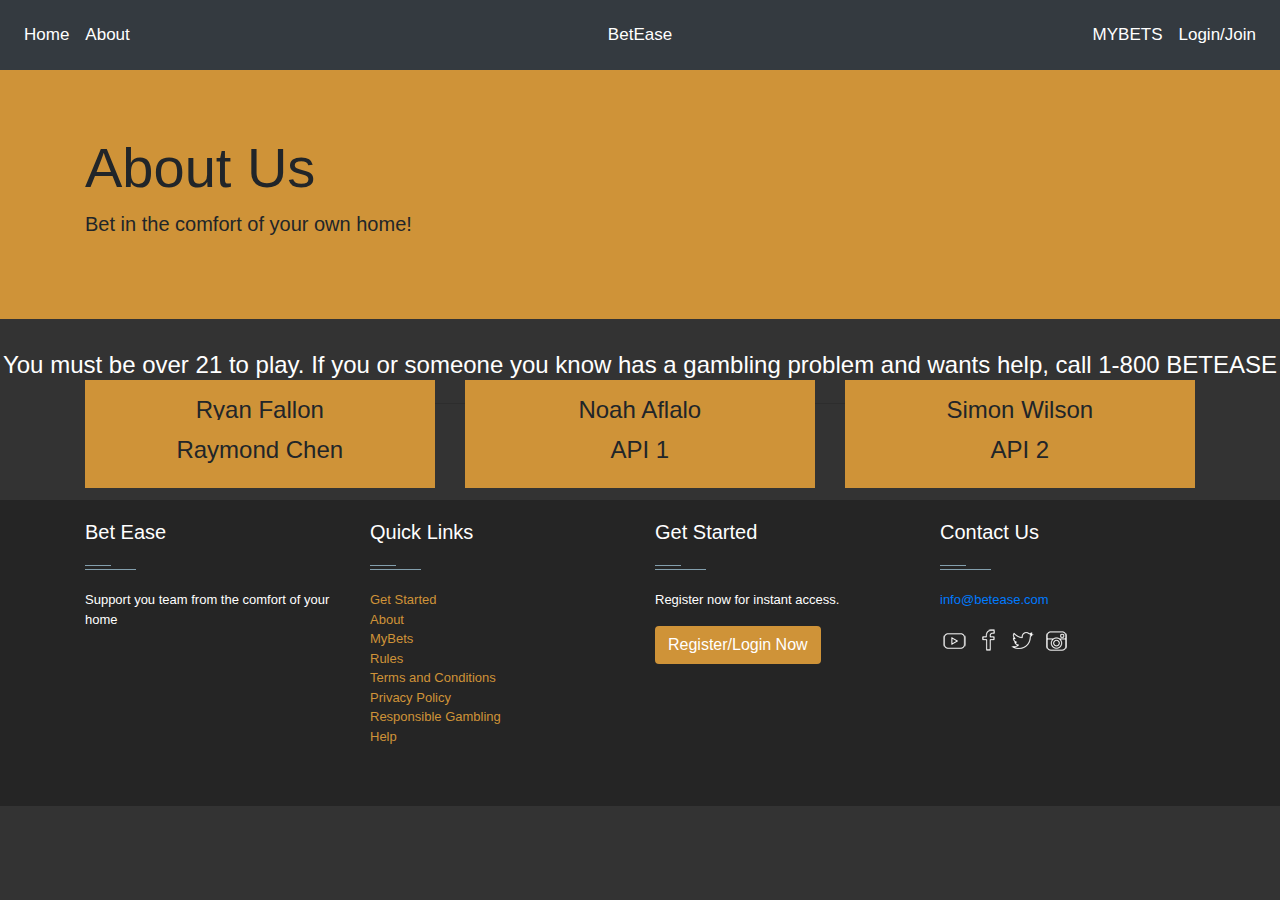
==== about.html @ 81e4be51 "Merge pull request #22 from rf-spuds/about" ====
<!DOCTYPE html>
<html lang="en">

<head>
  <meta charset="UTF-8">
  <meta name="viewport" content="width=device-width, initial-scale=1.0">
  <title>BetEase</title>
  <link rel="https://stackpath.bootstrapcdn.com/bootstrap/4.4.1/js/bootstrap.bundle.min.js">
  <link rel="https://stackpath.bootstrapcdn.com/bootstrap/4.4.1/css/bootstrap.min.css">
  <link rel="https://stackpath.bootstrapcdn.com/bootstrap/4.4.1/js/bootstrap.min.js">
  <link rel="stylesheet" href="https://maxcdn.bootstrapcdn.com/bootstrap/4.0.0/css/bootstrap.min.css"
    integrity="sha384-Gn5384xqQ1aoWXA+058RXPxPg6fy4IWvTNh0E263XmFcJlSAwiGgFAW/dAiS6JXm" crossorigin="anonymous">
  <link rel="stylesheet" href="about.css">

</head>

<body>
  <!--Navbar-->
  <nav class="navbar navbar-expand-lg navbar-dark bg-dark">
    <div class="collapse navbar-collapse" id="navbarSupportedContent">
      <ul class="navbar-nav md-auto">
        <li class="nav-item active 1">
          <a class="nav-link" href="#">Home <span class="sr-only">(current)</span></a>
        </li>
        <li class="nav-item active 1">
          <a class="nav-link" href="#">About</a>
        </li>

        <div>
          <a class="navbar-brand" href="index.html">BetEase</a>
          <button class="navbar-toggler" type="button" data-toggle="collapse" data-target="#navbarSupportedContent"
            aria-controls="navbarSupportedContent" aria-expanded="false" aria-label="Toggle navigation">
            <span class="navbar-toggler-icon"></span>
          </button>
        </div>
      </ul>
      <ul class="navbar-nav ml-md-auto">
        <li class="nav-item active 2">
          <a class="nav-link" href="#">MYBETS</a>
        </li>
        <li class="nav-item active 2">
          <a class="nav-link" href="#">Login/Join</a>
        </li>
      </ul>
    </div>
  </nav>


  <!--Jumbotron-->
  <div class="jumbotron jumbotron-fluid">
    <div class="container">
      <h1 class="display-4">About Us</h1>
      <p class="lead">Bet in the comfort of your own home!</p>
    </div>
  </div>

  <!-- written content -->
  <div class= "writtenContent">
  <h4>You must be over 21 to play. If you or someone you know has a gambling problem and wants help, call 1-800 BETEASE</h3>
</div>

  <!--Table Div-->
  <!-- Start of container -->
  <div class="container">
    <main class="row">
      <div class="col-md-12">
        <article class="block">
          <h1 class="block-header"></h1>
          <hr />
          <div class="row">
            <div class="col-sm-12 col-md-4 col-lg-4">
              <img class="img-fluid port-image" src="https://via.placeholder.com/350x350" alt="">
              <div class="our-name">
                <h4>Ryan Fallon</h4>
            </div>
            </div>
            <div class="col-sm-12 col-md-4 col-lg-4">
              <img class="img-fluid port-image" src="https://via.placeholder.com/350x350" alt="">
              <div class="our-name">
                <h4>Noah Aflalo</h4>
            </div>
            </div>
            <div class="col-sm-12 col-md-4 col-lg-4">
              <img class="img-fluid port-image" src="https://via.placeholder.com/350x350" alt="">
              <div class="our-name">
                <h4>Simon Wilson</h4>
            </div>
            </div>
          </div>
          <div class="row">
            <div class="col-sm-12 col-md-4 col-lg-4">
              <img class="img-fluid port-image" src="https://via.placeholder.com/350x350" alt="">
              <div class="our-name">
                <h4>Raymond Chen</h4>
            </div>
            </div>
            <div class="col-sm-12 col-md-4 col-lg-4">
              <img class="img-fluid port-image" src="https://via.placeholder.com/350x350" alt="">
              <div class="our-name">
                <h4>API 1</h4>
            </div>
            </div>
            <div class="col-sm-12 col-md-4 col-lg-4">
              <img class="img-fluid port-image" src="https://via.placeholder.com/350x350" alt="">
              <div class="our-name">
                <h4>API 2</h4>
            </div>
            </div>
          </div>
        </article>
      </div>
    </main>
  </div>

  <!-- Footer -->
  <footer id="footer" class="footer-1">
    <div class="main-footer widgets-dark typo-light">
      <div class="container">
        <div class="row">

          <div class="col-xs-12 col-sm-6 col-md-3">
            <div class="widget subscribe no-box">
              <h5 class="widget-title">Bet Ease<span></span></h5>
              <p>Support you team from the comfort of your home</p>
            </div>
          </div>

          <div class="col-xs-12 col-sm-6 col-md-3">
            <div class="widget no-box">
              <h5 class="widget-title">Quick Links<span></span></h5>
              <ul class="thumbnail-widget">
                <li>
                  <div class="thumb-content"><a href="#.">Get Started</a></div>
                </li>
                <li>
                  <div class="thumb-content"><a href="#.">About</a></div>
                </li>
                <li>
                  <div class="thumb-content"><a href="#.">MyBets</a></div>
                </li>
                <li>
                  <div class="thumb-content"><a href="#.">Rules</a></div>
                </li>
                <li>
                  <div class="thumb-content"><a href="#.">Terms and Conditions</a></div>
                </li>
                <li>
                  <div class="thumb-content"><a href="#.">Privacy Policy</a></div>
                </li>
                <li>
                  <div class="thumb-content"><a href="#.">Responsible Gambling</a></div>
                </li>
                <li>
                  <div class="thumb-content"><a href="#.">Help</a></div>
                </li>
              </ul>
            </div>
          </div>

          <div class="col-xs-12 col-sm-6 col-md-3">
            <div class="widget no-box">
              <h5 class="widget-title">Get Started<span></span></h5>
              <p>Register now for instant access.</p>
              <a class="btn" href="#." target="_blank">Register/Login Now</a>
            </div>
          </div>

          <div class="col-xs-12 col-sm-6 col-md-3">

            <div class="widget no-box">
              <h5 class="widget-title">Contact Us<span></span></h5>

              <p><a href="mailto:info@domain.com" title="glorythemes">info@betease.com</a></p>
              <ul class="social-footer2">
                <li class=""><a title="youtube" target="_blank" href="https://www.youtube.com/"><img alt="youtube"
                      width="30" height="30"
                      src="[data-uri]"></a>
                </li>
                <li class=""><a href="https://www.facebook.com/" target="_blank" title="Facebook"><img alt="Facebook"
                      width="30" height="30"
                      src="[data-uri]"></a>
                </li>
                <li class=""><a href="https://twitter.com" target="_blank" title="Twitter"><img alt="Twitter" width="30"
                      height="30"
                      src="[data-uri]"></a>
                </li>
                <li class=""><a title="instagram" target="_blank" href="https://www.instagram.com/"><img alt="instagram"
                      width="30" height="30"
                      src="[data-uri]"></a>
                </li>
              </ul>
            </div>
          </div>

        </div>
      </div>
    </div>
  </footer>
  <!-- Footer -->


</body>

</html>
---- about.css ----
body {
    background-color: #333;
}

.jumbotron {
  background-color: rgb(207, 147, 56);
}
.writtenContent {
  color: white;
  text-align: center;
}

/* Card seperation */
.port-image {
    margin: 20px auto;
  }

  /* Navbar */
.navbar {
    position: relative;
    overflow: hidden;
    background-color: #333;
  }
  
.navbar a {
    float: left;
    color: #f2f2f2;
    text-align: center;
    padding: 14px 16px;
    text-decoration: none;
    font-size: 17px;
  }
  
.navbar a:hover {
    background-color: rgb(207, 147, 56);
    color: black;
  }
  
/* Center logo */
.navbar-brand {
    float: none;
    position: absolute;
    top: 50%;
    left: 50%;
    transform: translate(-50%, -50%);
  }
.nav-link {
  float: right;
}

.our-name {
  text-align: center;
  background:  rgb(207, 147, 56);
  padding: 16px 1px;
  position: absolute;
  width: 92%;
  bottom: 12px;
}

.our-name h3{
margin-bottom: 0px;
color: #FFF;
font-family: "Times New Roman", Times, serif;
}




/* Footer  */

/* Main Footer */
footer .main-footer{	padding: 20px 0;	
  background: #252525;
  font-size: small;
}
footer ul{	padding-left: 0;	list-style: none;}

/* Footer Top */
.footer-top{	
  background: #252525;	
  padding-bottom: 30px;	
  margin-bottom: 30px;	
  border-bottom: 3px solid #222;
}

/* Footer transparent */
footer.transparent .footer-top, footer.transparent .main-footer{	
  background: transparent;
}
footer.transparent .footer-copyright{	
  background: none repeat scroll 0 0 rgba(0, 0, 0, 0.3);
}

/* Footer 4 */
.footer- .logo {   
   display: inline-block;
  }

/*==================== 
	Widgets 
====================== */
.widget{	
  padding: 20px;	
  margin-bottom: 40px;
}
.widget.widget-last{	
  margin-bottom: 0px;
}
.widget.no-box{	
  padding: 0;	
  background-color: transparent;	
  margin-bottom: 40px;
  box-shadow: none; 
  -webkit-box-shadow: none;
  -moz-box-shadow: none;
  -ms-box-shadow: none;
  -o-box-shadow: none;
}
.widget.subscribe p{	
  margin-bottom: 18px;
}
.widget li a{	
  color :rgb(207, 147, 56);
}
.widget li a:hover{	
  color: grey;
}
.widget-title {
  margin-bottom: 20px;
}
.widget-title span {
  background: #839FAD none repeat scroll 0 0;
  display: block; 
  height: 1px;
  margin-top: 25px;
  position: relative;
  width: 20%;
}
.widget-title span::after {
  background: inherit;
  content: "";
  height: inherit;    
  position: absolute;
  top: -4px;
  width: 50%;
}
.widget-title.text-center span,.widget-title.text-center span::after {
  margin-left: auto;
  margin-right:auto;
  left: 0;right: 0;
}
.widget .badge{	
  float: right;	
  background: #7f7f7f;
}

.typo-light h1, 
.typo-light h2, 
.typo-light h3, 
.typo-light h4, 
.typo-light h5, 
.typo-light h6,
.typo-light p,
.typo-light div,
.typo-light span,
.typo-light small{	
  color: #fff;
}

ul.social-footer2 {	
  margin: 0;
  padding: 0;	
  width: auto;
}
ul.social-footer2 li {
  display: inline-block;
  padding: 0;
}
ul.social-footer2 li a:hover {
  background-color:rgb(207, 147, 56);
}
ul.social-footer2 li a {
  display: block;	
  height:30px;
  width: 30px;
  text-align: center;
}
.btn{
  background-color: rgb(207, 147, 56); 
  color:#fff;
}
.btn:hover, .btn:focus, .btn.active {
  background: grey;
  color: #fff;
-webkit-box-shadow: 0 15px 30px rgba(0, 0, 0, 0.1);
-moz-box-shadow: 0 15px 30px rgba(0, 0, 0, 0.1);
-ms-box-shadow: 0 15px 30px rgba(0, 0, 0, 0.1);
-o-box-shadow: 0 15px 30px rgba(0, 0, 0, 0.1);
box-shadow: 0 15px 30px rgba(0, 0, 0, 0.1);
-webkit-transition: all 250ms ease-in-out 0s;
-moz-transition: all 250ms ease-in-out 0s;
-ms-transition: all 250ms ease-in-out 0s;
-o-transition: all 250ms ease-in-out 0s;
transition: all 250ms ease-in-out 0s;

}

@media only screen and (max-width: 575px) {
  .container {
      width: 100%;
      margin: 0;
  }
}
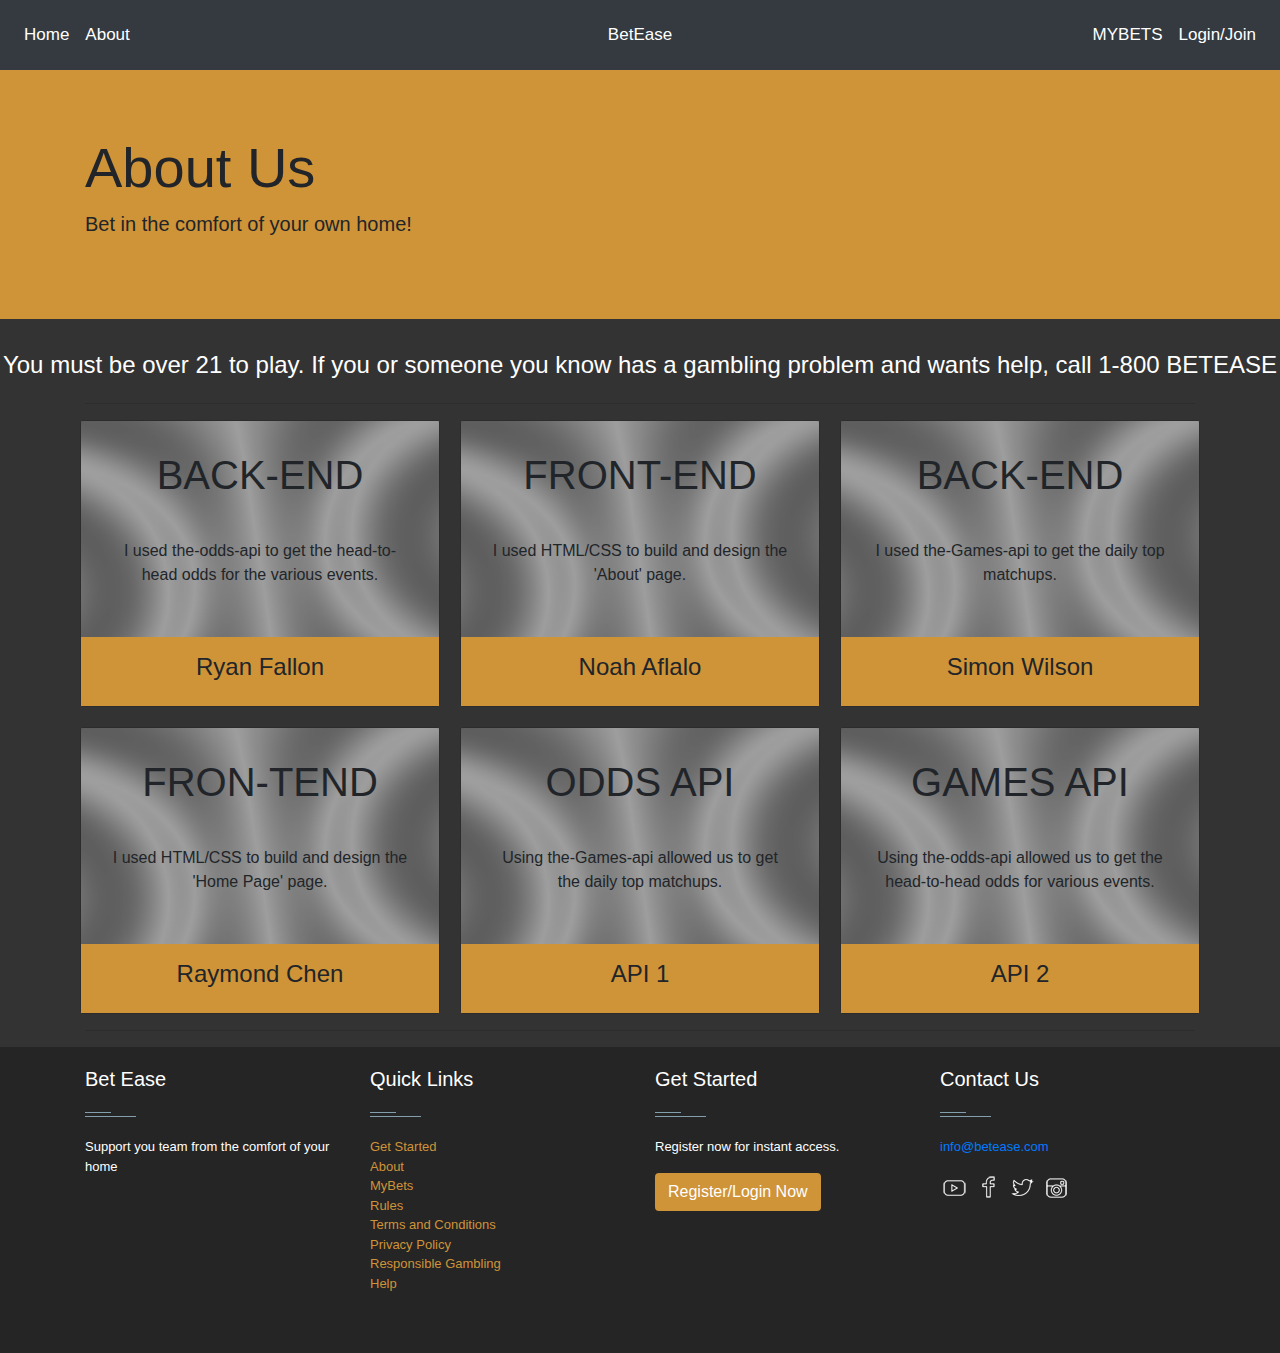
==== commit 8c8b144b: "Merge pull request #33 from rf-spuds/about-latest" ====
--- a/about.html
+++ b/about.html
@@ -5,6 +5,7 @@
   <meta charset="UTF-8">
   <meta name="viewport" content="width=device-width, initial-scale=1.0">
   <title>BetEase</title>
+  <link rel="shortcut icon" type="image/png" href = "favicon.png">
   <link rel="https://stackpath.bootstrapcdn.com/bootstrap/4.4.1/js/bootstrap.bundle.min.js">
   <link rel="https://stackpath.bootstrapcdn.com/bootstrap/4.4.1/css/bootstrap.min.css">
   <link rel="https://stackpath.bootstrapcdn.com/bootstrap/4.4.1/js/bootstrap.min.js">
@@ -20,7 +21,7 @@
     <div class="collapse navbar-collapse" id="navbarSupportedContent">
       <ul class="navbar-nav md-auto">
         <li class="nav-item active 1">
-          <a class="nav-link" href="#">Home <span class="sr-only">(current)</span></a>
+          <a class="nav-link" href="index.html">Home <span class="sr-only">(current)</span></a>
         </li>
         <li class="nav-item active 1">
           <a class="nav-link" href="#">About</a>
@@ -64,52 +65,81 @@
   <div class="container">
     <main class="row">
       <div class="col-md-12">
-        <article class="block">
-          <h1 class="block-header"></h1>
-          <hr />
+          <hr/>
           <div class="row">
-            <div class="col-sm-12 col-md-4 col-lg-4">
-              <img class="img-fluid port-image" src="https://via.placeholder.com/350x350" alt="">
+            <div class="col-sm-12 col-md-4 col-lg-4 position-relative p-0" style="padding: 0px 10px 0px 10px !important;" >
+              <div class="card teamBackground">
+              <h1 class="contentTop">BACK-END</h1>
+              <div class="card-body p-0">
+              <p class="content">I used the-odds-api to get the head-to-head odds for the various events.</pclass="content">
               <div class="our-name">
                 <h4>Ryan Fallon</h4>
-            </div>
-            </div>
-            <div class="col-sm-12 col-md-4 col-lg-4">
-              <img class="img-fluid port-image" src="https://via.placeholder.com/350x350" alt="">
+              </div>
+              </div>
+            </div>
+            </div>
+            <div class="col-sm-12 col-md-4 col-lg-4 position-relative p-0" style="padding: 0px 10px 0px 10px !important;">
+              <div class="card teamBackground">
+              <h1 class="contentTop">FRONT-END</h1>
+              <div class="card-body p-0">
+              <p class="content">I used HTML/CSS to build and design the 'About' page.</pclass="content">
               <div class="our-name">
                 <h4>Noah Aflalo</h4>
-            </div>
-            </div>
-            <div class="col-sm-12 col-md-4 col-lg-4">
-              <img class="img-fluid port-image" src="https://via.placeholder.com/350x350" alt="">
+              </div>
+            </div>
+          </div>
+          </div>
+          <div class="col-sm-12 col-md-4 col-lg-4 position-relative p-0" style="padding: 0px 10px 0px 10px !important;">
+            <div class="card teamBackground">
+            <h1 class="contentTop">BACK-END</h1>
+            <div class="card-body p-0">
+              <p class="content">I used the-Games-api to get the daily top matchups.</pclass="content">
               <div class="our-name">
                 <h4>Simon Wilson</h4>
-            </div>
-            </div>
-          </div>
-          <div class="row">
-            <div class="col-sm-12 col-md-4 col-lg-4">
-              <img class="img-fluid port-image" src="https://via.placeholder.com/350x350" alt="">
-              <div class="our-name">
-                <h4>Raymond Chen</h4>
-            </div>
-            </div>
-            <div class="col-sm-12 col-md-4 col-lg-4">
-              <img class="img-fluid port-image" src="https://via.placeholder.com/350x350" alt="">
-              <div class="our-name">
-                <h4>API 1</h4>
-            </div>
-            </div>
-            <div class="col-sm-12 col-md-4 col-lg-4">
-              <img class="img-fluid port-image" src="https://via.placeholder.com/350x350" alt="">
-              <div class="our-name">
-                <h4>API 2</h4>
-            </div>
-            </div>
-          </div>
-        </article>
-      </div>
+              </div>
+            </div>
+          </div>
+          </div>
+          </div>
+          <div class="row" style="padding-top: 20px;">
+            <div class="col-sm-12 col-md-4 col-lg-4 position-relative p-0" style="padding: 0px 10px 0px 10px !important;">
+              <div class="card teamBackground">
+              <h1 class="contentTop">FRON-TEND</h1>
+              <div class="card-body p-0">
+              <p class="content">I used HTML/CSS to build and design the 'Home Page' page.</pclass="content">
+                <div class="our-name">
+                  <h4>Raymond Chen</h4>
+                </div>
+              </div>
+            </div>
+            </div>
+            <div class="col-sm-12 col-md-4 col-lg-4 position-relative p-0" style="padding: 0px 10px 0px 10px !important;">
+              <div class="card teamBackground">
+              <h1 class="contentTop">ODDS API</h1>
+              <div class="card-body p-0">
+              <p class="content">Using the-Games-api allowed us to get the daily top matchups.</pclass="content">
+                <div class="our-name">
+                  <h4>API 1</h4>
+                </div>
+              </div>
+            </div>
+            </div>
+            <div class="col-sm-12 col-md-4 col-lg-4 position-relative p-0" style="padding: 0px 10px 0px 10px !important;">
+              <div class="card teamBackground">
+              <h1 class="contentTop">GAMES API</h1>
+              <div class="card-body p-0">
+              <p class="content">Using the-odds-api allowed us to get the head-to-head odds for various events.</pclass="content">
+                <div class="our-name">
+                  <h4>API 2</h4>
+                </div>
+              </div>
+            </div>
+            </div>
+            </div>
+          
+      <!-- </div> -->
     </main>
+    <hr/>
   </div>
 
   <!-- Footer -->
--- a/about.css
+++ b/about.css
@@ -9,10 +9,45 @@
   color: white;
   text-align: center;
 }
+.teamBackground {
+  background: url(img/card_background_p1.png) no-repeat;
+  background-size: 100% 100%;
+}
 
 /* Card seperation */
 .port-image {
     margin: 20px auto;
+  }
+  .cardBackground {
+    background-repeat: no-repeat;
+  }
+  .contentTop {
+    text-align: center;
+    margin: 30px 30px 30px 30px;
+  }
+  .content {
+    margin: 10px 30px 50px 30px;;
+    text-align: center;
+    font: medium
+  }
+  .our-name {
+    text-align: center;
+    background:  rgb(207, 147, 56);
+    padding: 16px 1px;
+    width: 100%;
+    bottom: 12px;
+    overflow: hidden;
+  }
+
+  .img {
+    max-width: 350px;
+    max-height: 350px;
+  }
+  
+  .our-name h3{
+  margin-bottom: 0px;
+  color: #FFF;
+  font-family: "Times New Roman", Times, serif;
   }
 
   /* Navbar */
@@ -46,21 +81,6 @@
   }
 .nav-link {
   float: right;
-}
-
-.our-name {
-  text-align: center;
-  background:  rgb(207, 147, 56);
-  padding: 16px 1px;
-  position: absolute;
-  width: 92%;
-  bottom: 12px;
-}
-
-.our-name h3{
-margin-bottom: 0px;
-color: #FFF;
-font-family: "Times New Roman", Times, serif;
 }
 
 
@@ -203,11 +223,4 @@
 -o-transition: all 250ms ease-in-out 0s;
 transition: all 250ms ease-in-out 0s;
 
-}
-
-@media only screen and (max-width: 575px) {
-  .container {
-      width: 100%;
-      margin: 0;
-  }
 }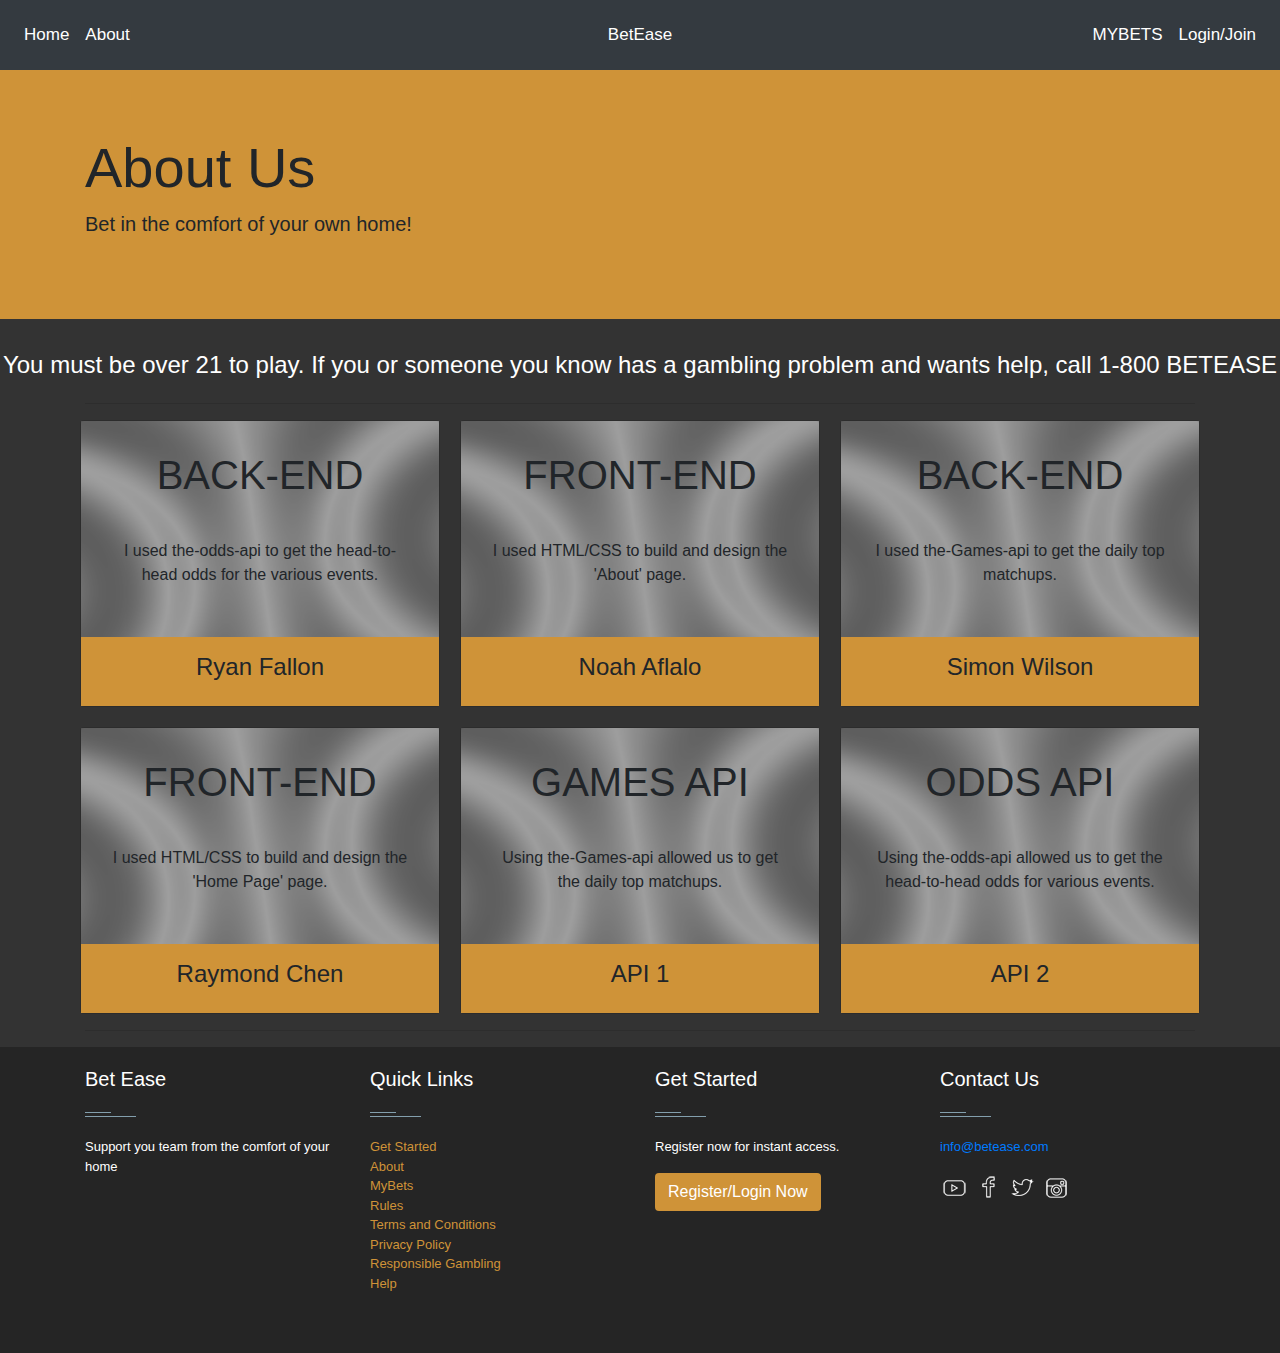
==== commit c3959dc2: "aboutLatest2" ====
--- a/about.html
+++ b/about.html
@@ -5,7 +5,7 @@
   <meta charset="UTF-8">
   <meta name="viewport" content="width=device-width, initial-scale=1.0">
   <title>BetEase</title>
-  <link rel="shortcut icon" type="image/png" href = "favicon.png">
+  <link rel="shortcut icon" type="image/png" href="favicon.png">
   <link rel="https://stackpath.bootstrapcdn.com/bootstrap/4.4.1/js/bootstrap.bundle.min.js">
   <link rel="https://stackpath.bootstrapcdn.com/bootstrap/4.4.1/css/bootstrap.min.css">
   <link rel="https://stackpath.bootstrapcdn.com/bootstrap/4.4.1/js/bootstrap.min.js">
@@ -18,6 +18,10 @@
 <body>
   <!--Navbar-->
   <nav class="navbar navbar-expand-lg navbar-dark bg-dark">
+    <button class="navbar-toggler" type="button" data-toggle="collapse" data-target="#navbarSupportedContent"
+      aria-controls="navbarSupportedContent" aria-expanded="false" aria-label="Toggle navigation">
+      <span class="navbar-toggler-icon"></span>
+    </button>
     <div class="collapse navbar-collapse" id="navbarSupportedContent">
       <ul class="navbar-nav md-auto">
         <li class="nav-item active 1">
@@ -29,10 +33,6 @@
 
         <div>
           <a class="navbar-brand" href="index.html">BetEase</a>
-          <button class="navbar-toggler" type="button" data-toggle="collapse" data-target="#navbarSupportedContent"
-            aria-controls="navbarSupportedContent" aria-expanded="false" aria-label="Toggle navigation">
-            <span class="navbar-toggler-icon"></span>
-          </button>
         </div>
       </ul>
       <ul class="navbar-nav ml-md-auto">
@@ -56,90 +56,93 @@
   </div>
 
   <!-- written content -->
-  <div class= "writtenContent">
-  <h4>You must be over 21 to play. If you or someone you know has a gambling problem and wants help, call 1-800 BETEASE</h3>
-</div>
+  <div class="writtenContent">
+    <h4>You must be over 21 to play. If you or someone you know has a gambling problem and wants help, call 1-800
+      BETEASE</h3>
+  </div>
 
   <!--Table Div-->
   <!-- Start of container -->
   <div class="container">
     <main class="row">
-      <div class="col-md-12">
-          <hr/>
-          <div class="row">
-            <div class="col-sm-12 col-md-4 col-lg-4 position-relative p-0" style="padding: 0px 10px 0px 10px !important;" >
-              <div class="card teamBackground">
+      <div class="col-md-12 col-sm-12 col-lg-12">
+        <hr />
+        <div class="row">
+          <div class="col-sm-12 col-md-4 col-lg-4 position-relative p-0" style="padding: 0px 10px 0px 10px !important;">
+            <div class="card teamBackground">
               <h1 class="contentTop">BACK-END</h1>
               <div class="card-body p-0">
-              <p class="content">I used the-odds-api to get the head-to-head odds for the various events.</pclass="content">
-              <div class="our-name">
-                <h4>Ryan Fallon</h4>
-              </div>
-              </div>
-            </div>
-            </div>
-            <div class="col-sm-12 col-md-4 col-lg-4 position-relative p-0" style="padding: 0px 10px 0px 10px !important;">
-              <div class="card teamBackground">
+                <p class="content">I used the-odds-api to get the head-to-head odds for the various events.
+                  </pclass="content">
+                  <div class="our-name">
+                    <h4>Ryan Fallon</h4>
+                  </div>
+              </div>
+            </div>
+          </div>
+          <div class="col-sm-12 col-md-4 col-lg-4 position-relative p-0" style="padding: 0px 10px 0px 10px !important;">
+            <div class="card teamBackground">
               <h1 class="contentTop">FRONT-END</h1>
               <div class="card-body p-0">
-              <p class="content">I used HTML/CSS to build and design the 'About' page.</pclass="content">
-              <div class="our-name">
-                <h4>Noah Aflalo</h4>
-              </div>
-            </div>
-          </div>
-          </div>
-          <div class="col-sm-12 col-md-4 col-lg-4 position-relative p-0" style="padding: 0px 10px 0px 10px !important;">
-            <div class="card teamBackground">
-            <h1 class="contentTop">BACK-END</h1>
-            <div class="card-body p-0">
-              <p class="content">I used the-Games-api to get the daily top matchups.</pclass="content">
-              <div class="our-name">
-                <h4>Simon Wilson</h4>
-              </div>
-            </div>
-          </div>
-          </div>
-          </div>
-          <div class="row" style="padding-top: 20px;">
-            <div class="col-sm-12 col-md-4 col-lg-4 position-relative p-0" style="padding: 0px 10px 0px 10px !important;">
-              <div class="card teamBackground">
-              <h1 class="contentTop">FRON-TEND</h1>
-              <div class="card-body p-0">
-              <p class="content">I used HTML/CSS to build and design the 'Home Page' page.</pclass="content">
-                <div class="our-name">
-                  <h4>Raymond Chen</h4>
-                </div>
-              </div>
-            </div>
-            </div>
-            <div class="col-sm-12 col-md-4 col-lg-4 position-relative p-0" style="padding: 0px 10px 0px 10px !important;">
-              <div class="card teamBackground">
+                <p class="content">I used HTML/CSS to build and design the 'About' page.</pclass="content">
+                  <div class="our-name">
+                    <h4>Noah Aflalo</h4>
+                  </div>
+              </div>
+            </div>
+          </div>
+          <div class="col-sm-12 col-md-4 col-lg-4 position-relative p-0" style="padding: 0px 10px 0px 10px !important;">
+            <div class="card teamBackground">
+              <h1 class="contentTop">BACK-END</h1>
+              <div class="card-body p-0">
+                <p class="content">I used the-Games-api to get the daily top matchups.</pclass="content">
+                  <div class="our-name">
+                    <h4>Simon Wilson</h4>
+                  </div>
+              </div>
+            </div>
+          </div>
+        </div>
+        <div class="row" style="padding-top: 20px;">
+          <div class="col-sm-12 col-md-4 col-lg-4 position-relative p-0" style="padding: 0px 10px 0px 10px !important;">
+            <div class="card teamBackground">
+              <h1 class="contentTop">FRONT-END</h1>
+              <div class="card-body p-0">
+                <p class="content">I used HTML/CSS to build and design the 'Home Page' page.</pclass="content">
+                  <div class="our-name">
+                    <h4>Raymond Chen</h4>
+                  </div>
+              </div>
+            </div>
+          </div>
+          <div class="col-sm-12 col-md-4 col-lg-4 position-relative p-0" style="padding: 0px 10px 0px 10px !important;">
+            <div class="card teamBackground">
+              <h1 class="contentTop">GAMES API</h1>
+              <div class="card-body p-0">
+                <p class="content">Using the-Games-api allowed us to get the daily top matchups.</pclass="content">
+                  <div class="our-name">
+                    <h4>API 1</h4>
+                  </div>
+              </div>
+            </div>
+          </div>
+          <div class="col-sm-12 col-md-4 col-lg-4 position-relative p-0" style="padding: 0px 10px 0px 10px !important;">
+            <div class="card teamBackground">
               <h1 class="contentTop">ODDS API</h1>
               <div class="card-body p-0">
-              <p class="content">Using the-Games-api allowed us to get the daily top matchups.</pclass="content">
-                <div class="our-name">
-                  <h4>API 1</h4>
-                </div>
-              </div>
-            </div>
-            </div>
-            <div class="col-sm-12 col-md-4 col-lg-4 position-relative p-0" style="padding: 0px 10px 0px 10px !important;">
-              <div class="card teamBackground">
-              <h1 class="contentTop">GAMES API</h1>
-              <div class="card-body p-0">
-              <p class="content">Using the-odds-api allowed us to get the head-to-head odds for various events.</pclass="content">
-                <div class="our-name">
-                  <h4>API 2</h4>
-                </div>
-              </div>
-            </div>
-            </div>
-            </div>
-          
-      <!-- </div> -->
+                <p class="content">Using the-odds-api allowed us to get the head-to-head odds for various events.
+                  </pclass="content">
+                  <div class="our-name">
+                    <h4>API 2</h4>
+                  </div>
+              </div>
+            </div>
+          </div>
+        </div>
+
+        <!-- </div> -->
     </main>
-    <hr/>
+    <hr />
   </div>
 
   <!-- Footer -->
@@ -226,8 +229,11 @@
       </div>
     </div>
   </footer>
-  <!-- Footer -->
-
+  <!-- END Footer -->
+
+
+  <script src="https://cdnjs.cloudflare.com/ajax/libs/popper.js/1.14.7/umd/popper.min.js" integrity="sha384-UO2eT0CpHqdSJQ6hJty5KVphtPhzWj9WO1clHTMGa3JDZwrnQq4sF86dIHNDz0W1" crossorigin="anonymous"></script>
+  <script src="https://stackpath.bootstrapcdn.com/bootstrap/4.3.1/js/bootstrap.min.js" integrity="sha384-JjSmVgyd0p3pXB1rRibZUAYoIIy6OrQ6VrjIEaFf/nJGzIxFDsf4x0xIM+B07jRM" crossorigin="anonymous"></script>
 
 </body>
 
--- a/about.css
+++ b/about.css
@@ -23,13 +23,13 @@
   }
   .contentTop {
     text-align: center;
-    margin: 30px 30px 30px 30px;
+    margin: 30px 30px 30px 30px
   }
   .content {
     margin: 10px 30px 50px 30px;;
     text-align: center;
-    font: medium
-  }
+    position: sticky;
+      }
   .our-name {
     text-align: center;
     background:  rgb(207, 147, 56);
@@ -37,11 +37,6 @@
     width: 100%;
     bottom: 12px;
     overflow: hidden;
-  }
-
-  .img {
-    max-width: 350px;
-    max-height: 350px;
   }
   
   .our-name h3{
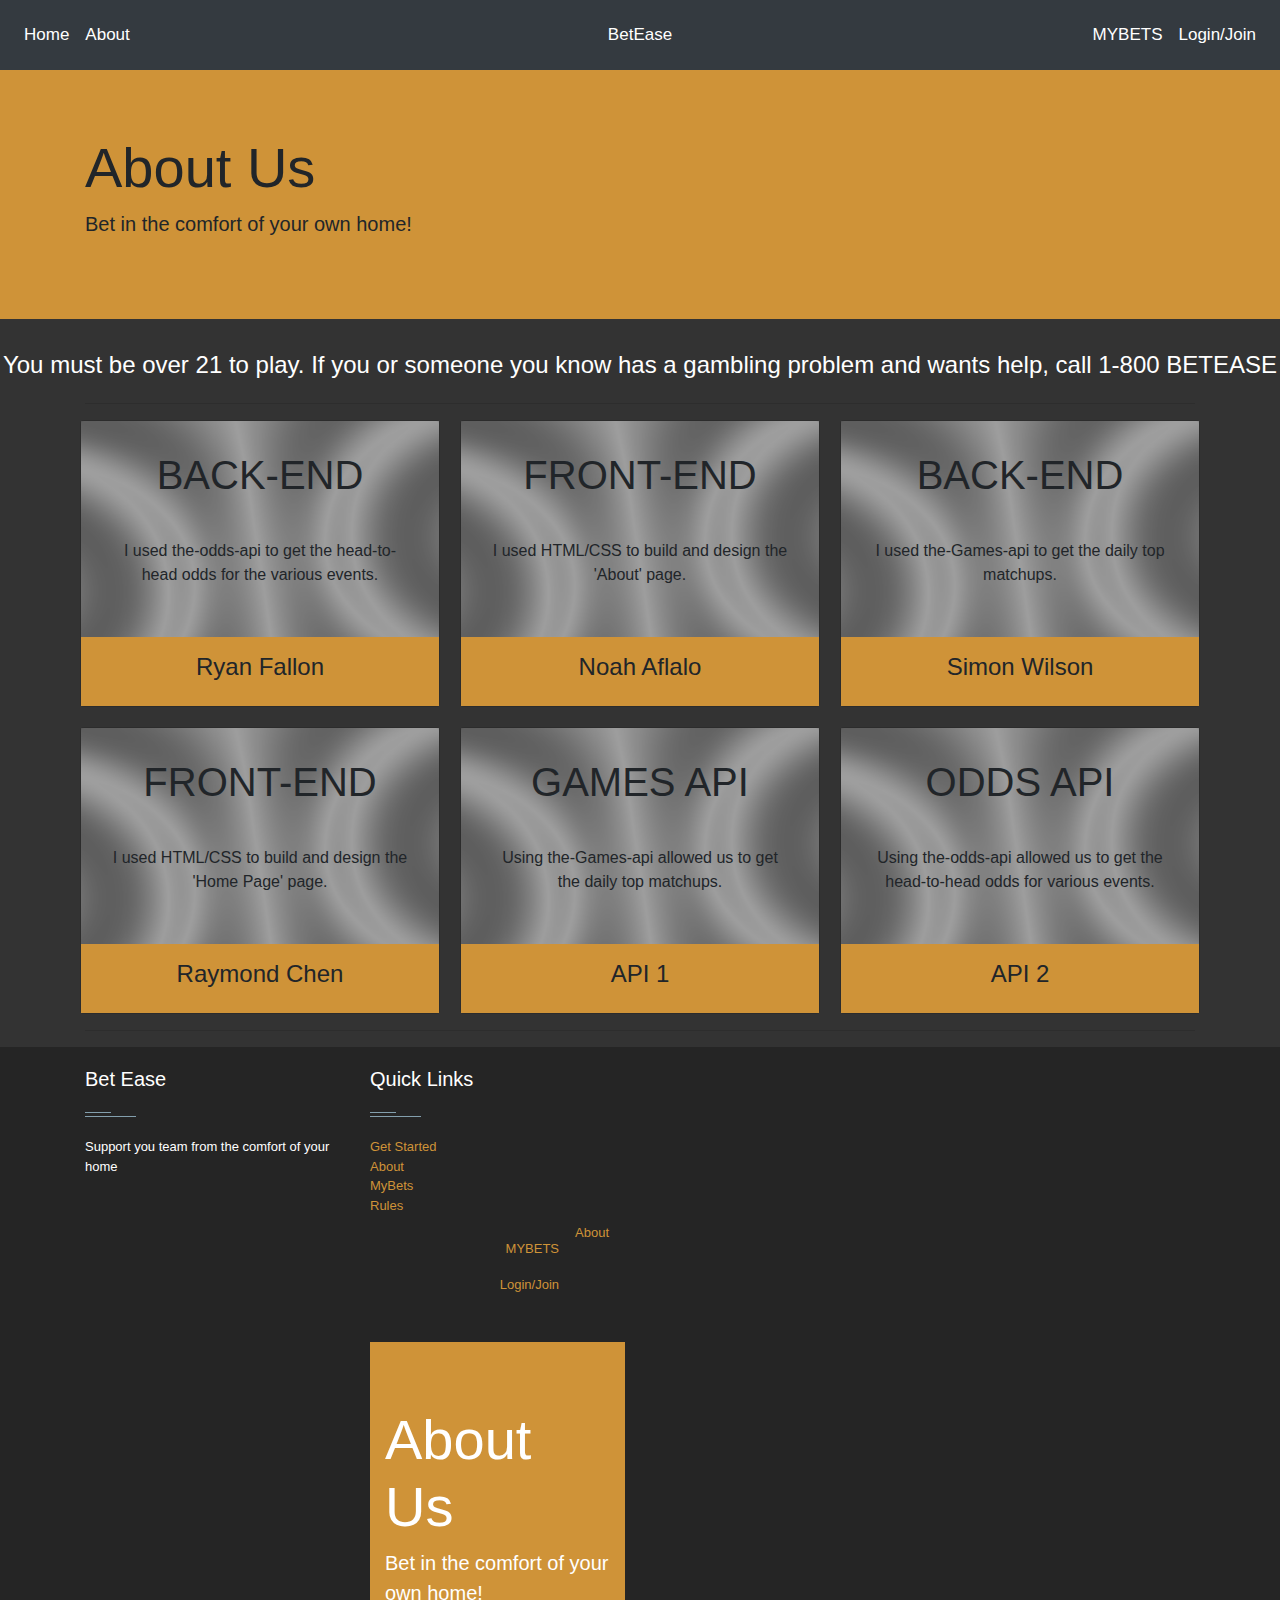
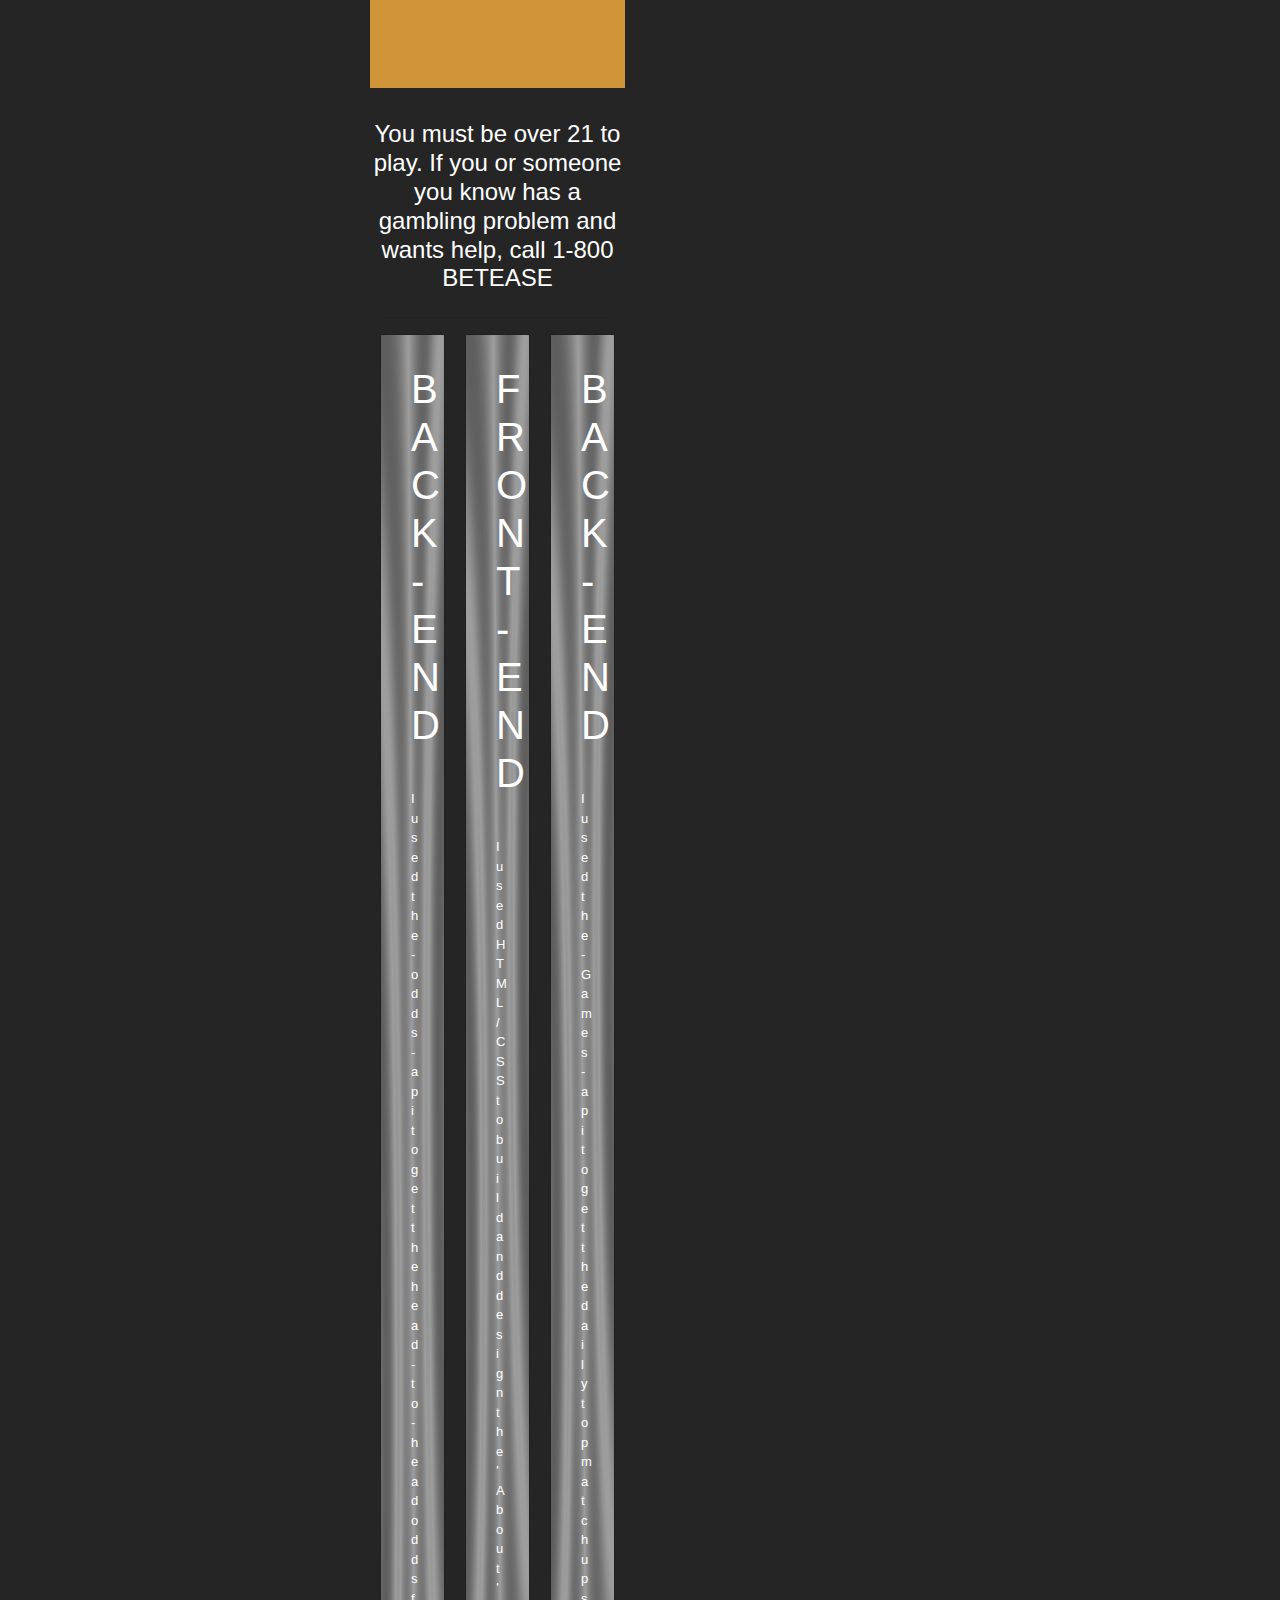
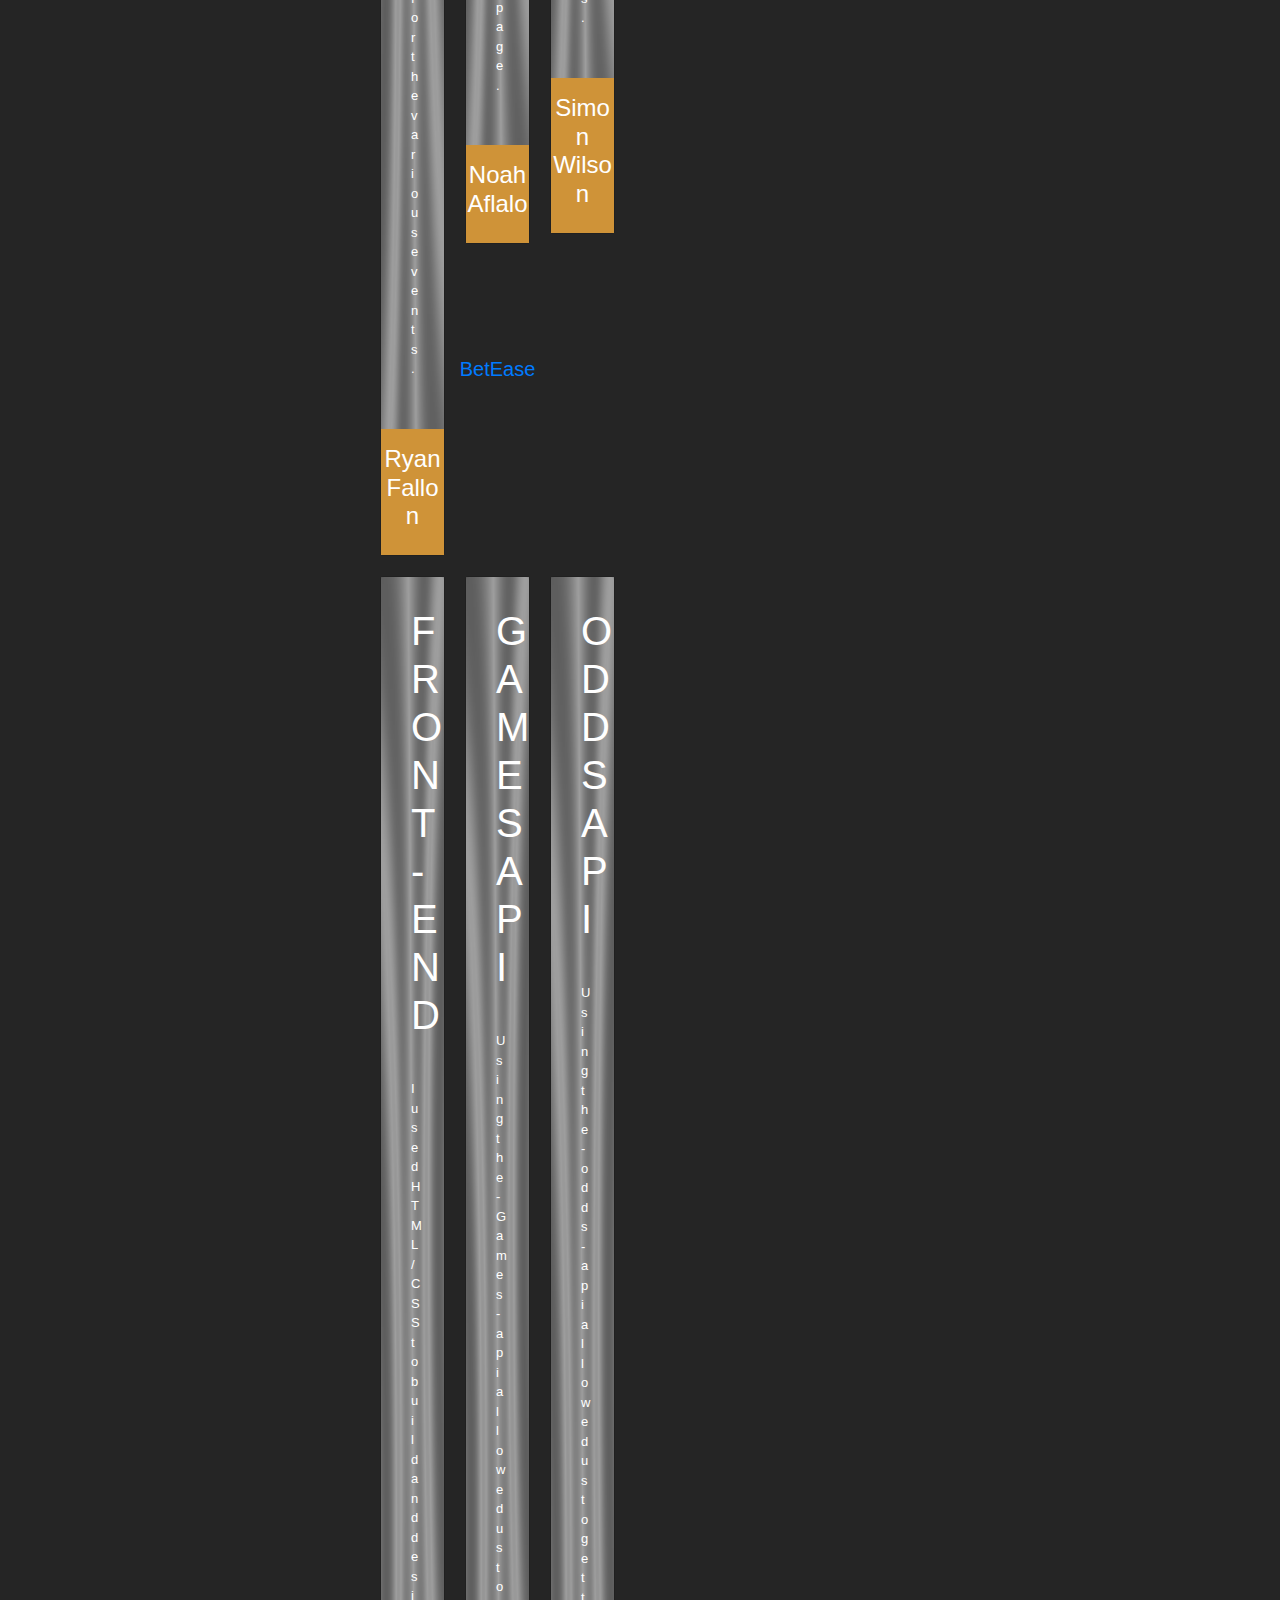
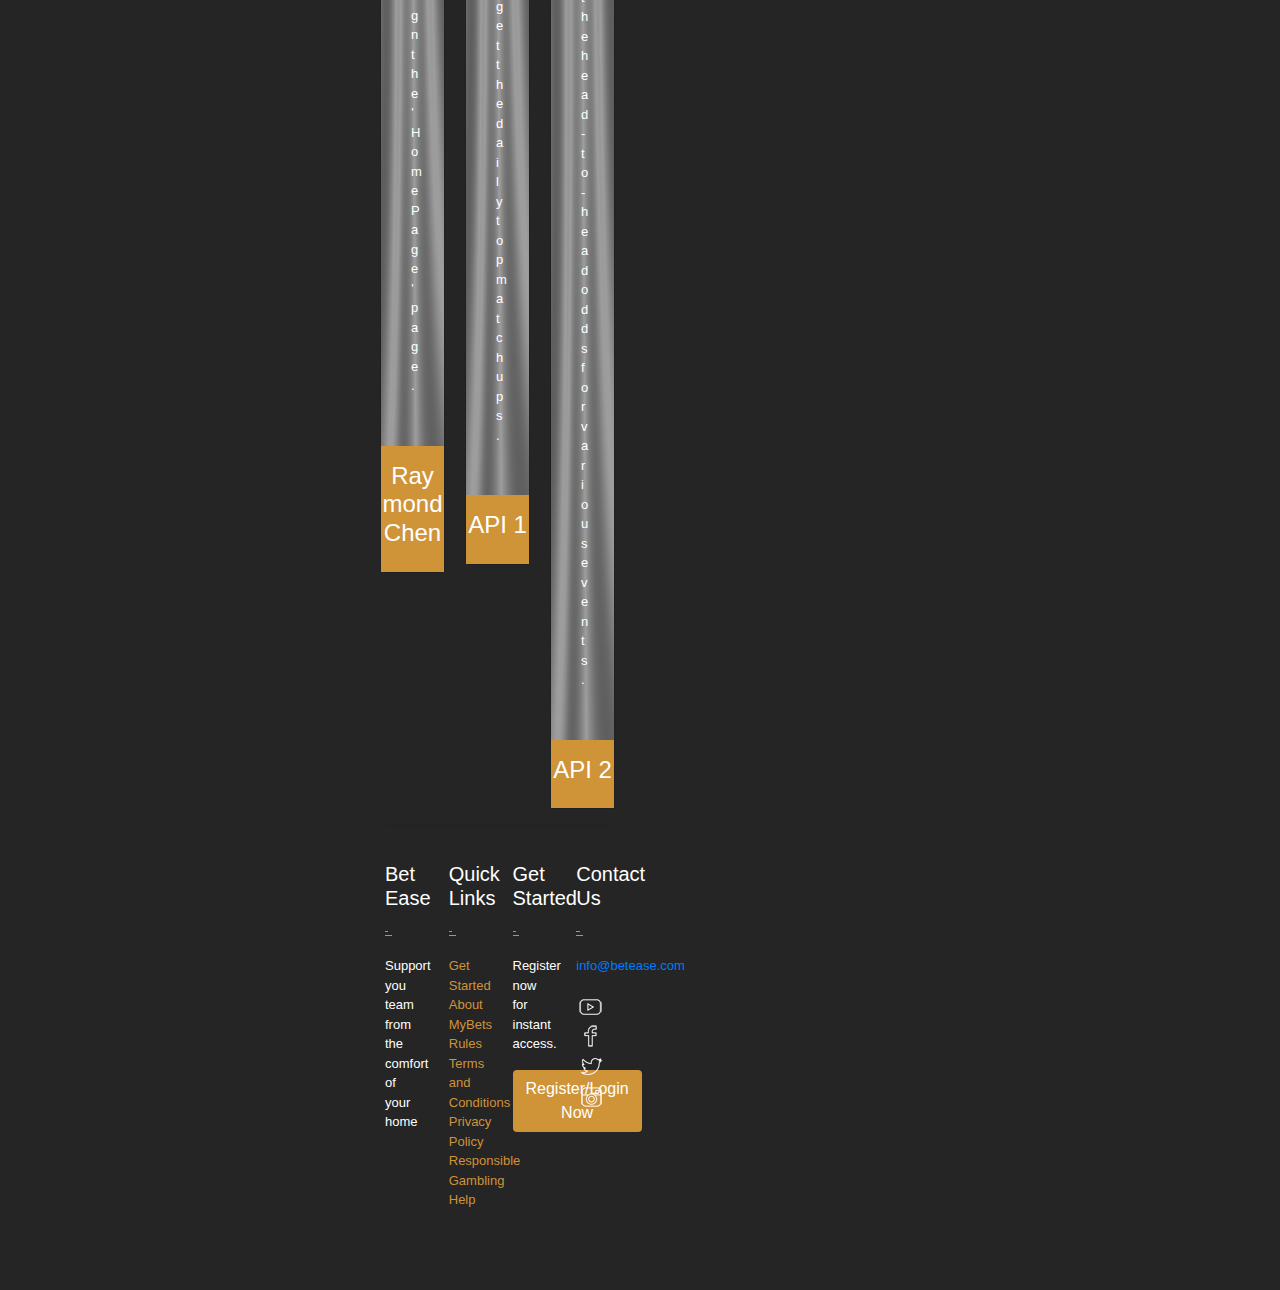
==== commit bbe65b00: "Merge branch 'master' into about-latest" ====
--- a/about.html
+++ b/about.html
@@ -2,26 +2,25 @@
 <html lang="en">
 
 <head>
-  <meta charset="UTF-8">
-  <meta name="viewport" content="width=device-width, initial-scale=1.0">
-  <title>BetEase</title>
-  <link rel="shortcut icon" type="image/png" href="favicon.png">
-  <link rel="https://stackpath.bootstrapcdn.com/bootstrap/4.4.1/js/bootstrap.bundle.min.js">
-  <link rel="https://stackpath.bootstrapcdn.com/bootstrap/4.4.1/css/bootstrap.min.css">
-  <link rel="https://stackpath.bootstrapcdn.com/bootstrap/4.4.1/js/bootstrap.min.js">
-  <link rel="stylesheet" href="https://maxcdn.bootstrapcdn.com/bootstrap/4.0.0/css/bootstrap.min.css"
-    integrity="sha384-Gn5384xqQ1aoWXA+058RXPxPg6fy4IWvTNh0E263XmFcJlSAwiGgFAW/dAiS6JXm" crossorigin="anonymous">
-  <link rel="stylesheet" href="about.css">
+    <meta charset="UTF-8">
+    <meta name="viewport" content="width=device-width, initial-scale=1.0">
+    <title>BetEase</title>
+    <link rel="shortcut icon" type="image/png" href="favicon.png">
+    <link rel="stylesheet" href="https://maxcdn.bootstrapcdn.com/bootstrap/4.4.1/css/bootstrap.min.css">
+    <script src="https://ajax.googleapis.com/ajax/libs/jquery/3.4.1/jquery.min.js"></script>
+    <script src="https://cdnjs.cloudflare.com/ajax/libs/popper.js/1.16.0/umd/popper.min.js"></script>
+    <script src="https://maxcdn.bootstrapcdn.com/bootstrap/4.4.1/js/bootstrap.min.js"></script>
+    <link rel="stylesheet" href="about.css">
 
 </head>
 
 <body>
-  <!--Navbar-->
-  <nav class="navbar navbar-expand-lg navbar-dark bg-dark">
-    <button class="navbar-toggler" type="button" data-toggle="collapse" data-target="#navbarSupportedContent"
-      aria-controls="navbarSupportedContent" aria-expanded="false" aria-label="Toggle navigation">
+    <!--Navbar-->
+    <nav class="navbar navbar-expand-lg navbar-dark bg-dark">
+        <button class="navbar-toggler" type="button" data-toggle="collapse" data-target="#navbarSupportedContent" aria-controls="navbarSupportedContent" aria-expanded="false" aria-label="Toggle navigation">
       <span class="navbar-toggler-icon"></span>
     </button>
+
     <div class="collapse navbar-collapse" id="navbarSupportedContent">
       <ul class="navbar-nav md-auto">
         <li class="nav-item active 1">
@@ -140,7 +139,7 @@
           </div>
         </div>
 
-        <!-- </div> -->
+        </div>
     </main>
     <hr />
   </div>
@@ -173,67 +172,211 @@
                 </li>
                 <li>
                   <div class="thumb-content"><a href="#.">Rules</a></div>
-                </li>
-                <li>
-                  <div class="thumb-content"><a href="#.">Terms and Conditions</a></div>
-                </li>
-                <li>
-                  <div class="thumb-content"><a href="#.">Privacy Policy</a></div>
-                </li>
-                <li>
-                  <div class="thumb-content"><a href="#.">Responsible Gambling</a></div>
-                </li>
-                <li>
-                  <div class="thumb-content"><a href="#.">Help</a></div>
-                </li>
-              </ul>
-            </div>
-          </div>
-
-          <div class="col-xs-12 col-sm-6 col-md-3">
-            <div class="widget no-box">
-              <h5 class="widget-title">Get Started<span></span></h5>
-              <p>Register now for instant access.</p>
-              <a class="btn" href="#." target="_blank">Register/Login Now</a>
-            </div>
-          </div>
-
-          <div class="col-xs-12 col-sm-6 col-md-3">
-
-            <div class="widget no-box">
-              <h5 class="widget-title">Contact Us<span></span></h5>
-
-              <p><a href="mailto:info@domain.com" title="glorythemes">info@betease.com</a></p>
-              <ul class="social-footer2">
-                <li class=""><a title="youtube" target="_blank" href="https://www.youtube.com/"><img alt="youtube"
-                      width="30" height="30"
-                      src="[data-uri]"></a>
-                </li>
-                <li class=""><a href="https://www.facebook.com/" target="_blank" title="Facebook"><img alt="Facebook"
-                      width="30" height="30"
-                      src="[data-uri]"></a>
-                </li>
-                <li class=""><a href="https://twitter.com" target="_blank" title="Twitter"><img alt="Twitter" width="30"
-                      height="30"
-                      src="[data-uri]"></a>
-                </li>
-                <li class=""><a title="instagram" target="_blank" href="https://www.instagram.com/"><img alt="instagram"
-                      width="30" height="30"
-                      src="[data-uri]"></a>
-                </li>
-              </ul>
-            </div>
-          </div>
-
-        </div>
-      </div>
+
+                </li>
+                <li class="nav-item active 1">
+                    <a class="nav-link" href="#">About</a>
+                </li>
+
+                <div>
+                    <a class="navbar-brand" href="index.html">BetEase</a>
+                </div>
+            </ul>
+            <ul class="navbar-nav ml-md-auto">
+                <li class="nav-item active 2">
+                    <a class="nav-link" href="#">MYBETS</a>
+                </li>
+                <li class="nav-item active 2">
+                    <a class="nav-link" href="#">Login/Join</a>
+                </li>
+            </ul>
+        </div>
+    </nav>
+
+
+    <!--Jumbotron-->
+    <div class="jumbotron jumbotron-fluid">
+        <div class="container">
+            <h1 class="display-4">About Us</h1>
+            <p class="lead">Bet in the comfort of your own home!</p>
+        </div>
     </div>
-  </footer>
-  <!-- END Footer -->
-
-
-  <script src="https://cdnjs.cloudflare.com/ajax/libs/popper.js/1.14.7/umd/popper.min.js" integrity="sha384-UO2eT0CpHqdSJQ6hJty5KVphtPhzWj9WO1clHTMGa3JDZwrnQq4sF86dIHNDz0W1" crossorigin="anonymous"></script>
-  <script src="https://stackpath.bootstrapcdn.com/bootstrap/4.3.1/js/bootstrap.min.js" integrity="sha384-JjSmVgyd0p3pXB1rRibZUAYoIIy6OrQ6VrjIEaFf/nJGzIxFDsf4x0xIM+B07jRM" crossorigin="anonymous"></script>
+
+    <!-- written content -->
+    <div class="writtenContent">
+        <h4>You must be over 21 to play. If you or someone you know has a gambling problem and wants help, call 1-800 BETEASE
+            </h3>
+    </div>
+
+    <!--Table Div-->
+    <!-- Start of container -->
+    <div class="container">
+        <main class="row">
+            <div class="col-md-12 col-sm-12 col-lg-12">
+                <hr />
+                <div class="row">
+                    <div class="col-sm-12 col-md-4 col-lg-4 position-relative p-0" style="padding: 0px 10px 0px 10px !important;">
+                        <div class="card teamBackground">
+                            <h1 class="contentTop">BACK-END</h1>
+                            <div class="card-body p-0">
+                                <p class="content">I used the-odds-api to get the head-to-head odds for the various events.
+                                    </pclass="content">
+                                    <div class="our-name">
+                                        <h4>Ryan Fallon</h4>
+                                    </div>
+                            </div>
+                        </div>
+                    </div>
+                    <div class="col-sm-12 col-md-4 col-lg-4 position-relative p-0" style="padding: 0px 10px 0px 10px !important;">
+                        <div class="card teamBackground">
+                            <h1 class="contentTop">FRONT-END</h1>
+                            <div class="card-body p-0">
+                                <p class="content">I used HTML/CSS to build and design the 'About' page.</pclass="content">
+                                    <div class="our-name">
+                                        <h4>Noah Aflalo</h4>
+                                    </div>
+                            </div>
+                        </div>
+                    </div>
+                    <div class="col-sm-12 col-md-4 col-lg-4 position-relative p-0" style="padding: 0px 10px 0px 10px !important;">
+                        <div class="card teamBackground">
+                            <h1 class="contentTop">BACK-END</h1>
+                            <div class="card-body p-0">
+                                <p class="content">I used the-Games-api to get the daily top matchups.</pclass="content">
+                                    <div class="our-name">
+                                        <h4>Simon Wilson</h4>
+                                    </div>
+                            </div>
+                        </div>
+                    </div>
+                </div>
+                <div class="row" style="padding-top: 20px;">
+                    <div class="col-sm-12 col-md-4 col-lg-4 position-relative p-0" style="padding: 0px 10px 0px 10px !important;">
+                        <div class="card teamBackground">
+                            <h1 class="contentTop">FRONT-END</h1>
+                            <div class="card-body p-0">
+                                <p class="content">I used HTML/CSS to build and design the 'Home Page' page.</pclass="content">
+                                    <div class="our-name">
+                                        <h4>Raymond Chen</h4>
+                                    </div>
+                            </div>
+                        </div>
+                    </div>
+                    <div class="col-sm-12 col-md-4 col-lg-4 position-relative p-0" style="padding: 0px 10px 0px 10px !important;">
+                        <div class="card teamBackground">
+                            <h1 class="contentTop">GAMES API</h1>
+                            <div class="card-body p-0">
+                                <p class="content">Using the-Games-api allowed us to get the daily top matchups.</pclass="content">
+                                    <div class="our-name">
+                                        <h4>API 1</h4>
+                                    </div>
+                            </div>
+                        </div>
+                    </div>
+                    <div class="col-sm-12 col-md-4 col-lg-4 position-relative p-0" style="padding: 0px 10px 0px 10px !important;">
+                        <div class="card teamBackground">
+                            <h1 class="contentTop">ODDS API</h1>
+                            <div class="card-body p-0">
+                                <p class="content">Using the-odds-api allowed us to get the head-to-head odds for various events.
+                                    </pclass="content">
+                                    <div class="our-name">
+                                        <h4>API 2</h4>
+                                    </div>
+                            </div>
+                        </div>
+                    </div>
+                </div>
+
+                <!-- </div> -->
+        </main>
+        <hr />
+        </div>
+
+        <!-- Footer -->
+        <footer id="footer" class="footer-1">
+            <div class="main-footer widgets-dark typo-light">
+                <div class="container-fluid">
+                    <div class="row">
+
+                        <div class="col-xs-12 col-sm-6 col-md-3">
+                            <div class="widget subscribe no-box">
+                                <h5 class="widget-title">Bet Ease<span></span></h5>
+                                <p>Support you team from the comfort of your home</p>
+                            </div>
+                        </div>
+
+                        <div class="col-xs-12 col-sm-6 col-md-3">
+                            <div class="widget no-box">
+                                <h5 class="widget-title">Quick Links<span></span></h5>
+                                <ul class="thumbnail-widget">
+                                    <li>
+                                        <div class="thumb-content"><a href="#.">Get Started</a></div>
+                                    </li>
+                                    <li>
+                                        <div class="thumb-content"><a href="#.">About</a></div>
+                                    </li>
+                                    <li>
+                                        <div class="thumb-content"><a href="#.">MyBets</a></div>
+                                    </li>
+                                    <li>
+                                        <div class="thumb-content"><a href="#.">Rules</a></div>
+                                    </li>
+                                    <li>
+                                        <div class="thumb-content"><a href="#.">Terms and Conditions</a></div>
+                                    </li>
+                                    <li>
+                                        <div class="thumb-content"><a href="#.">Privacy Policy</a></div>
+                                    </li>
+                                    <li>
+                                        <div class="thumb-content"><a href="#.">Responsible Gambling</a></div>
+                                    </li>
+                                    <li>
+                                        <div class="thumb-content"><a href="#.">Help</a></div>
+                                    </li>
+                                </ul>
+                            </div>
+                        </div>
+
+                        <div class="col-xs-12 col-sm-6 col-md-3">
+                            <div class="widget no-box">
+                                <h5 class="widget-title">Get Started<span></span></h5>
+                                <p>Register now for instant access.</p>
+                                <a class="btn" href="#." target="_blank">Register/Login Now</a>
+                            </div>
+                        </div>
+
+                        <div class="col-xs-12 col-sm-6 col-md-3">
+
+                            <div class="widget no-box">
+                                <h5 class="widget-title">Contact Us<span></span></h5>
+
+                                <p><a href="mailto:info@domain.com" title="glorythemes">info@betease.com</a></p>
+                                <ul class="social-footer2">
+                                    <li class="">
+                                        <a title="youtube" target="_blank" href="https://www.youtube.com/"><img alt="youtube" width="30" height="30" src="[data-uri]"></a>
+                                    </li>
+                                    <li class="">
+                                        <a href="https://www.facebook.com/" target="_blank" title="Facebook"><img alt="Facebook" width="30" height="30" src="[data-uri]"></a>
+                                    </li>
+                                    <li class="">
+                                        <a href="https://twitter.com" target="_blank" title="Twitter"><img alt="Twitter" width="30" height="30" src="[data-uri]"></a>
+                                    </li>
+                                    <li class="">
+                                        <a title="instagram" target="_blank" href="https://www.instagram.com/"><img alt="instagram" width="30" height="30" src="[data-uri]"></a>
+                                    </li>
+                                </ul>
+                            </div>
+                        </div>
+
+                    </div>
+                </div>
+            </div>
+        </footer>
+        <!-- END Footer -->
+
+
+        <script src="https://cdnjs.cloudflare.com/ajax/libs/popper.js/1.14.7/umd/popper.min.js" integrity="sha384-UO2eT0CpHqdSJQ6hJty5KVphtPhzWj9WO1clHTMGa3JDZwrnQq4sF86dIHNDz0W1" crossorigin="anonymous"></script>
+        <script src="https://stackpath.bootstrapcdn.com/bootstrap/4.3.1/js/bootstrap.min.js" integrity="sha384-JjSmVgyd0p3pXB1rRibZUAYoIIy6OrQ6VrjIEaFf/nJGzIxFDsf4x0xIM+B07jRM" crossorigin="anonymous"></script>
 
 </body>
 
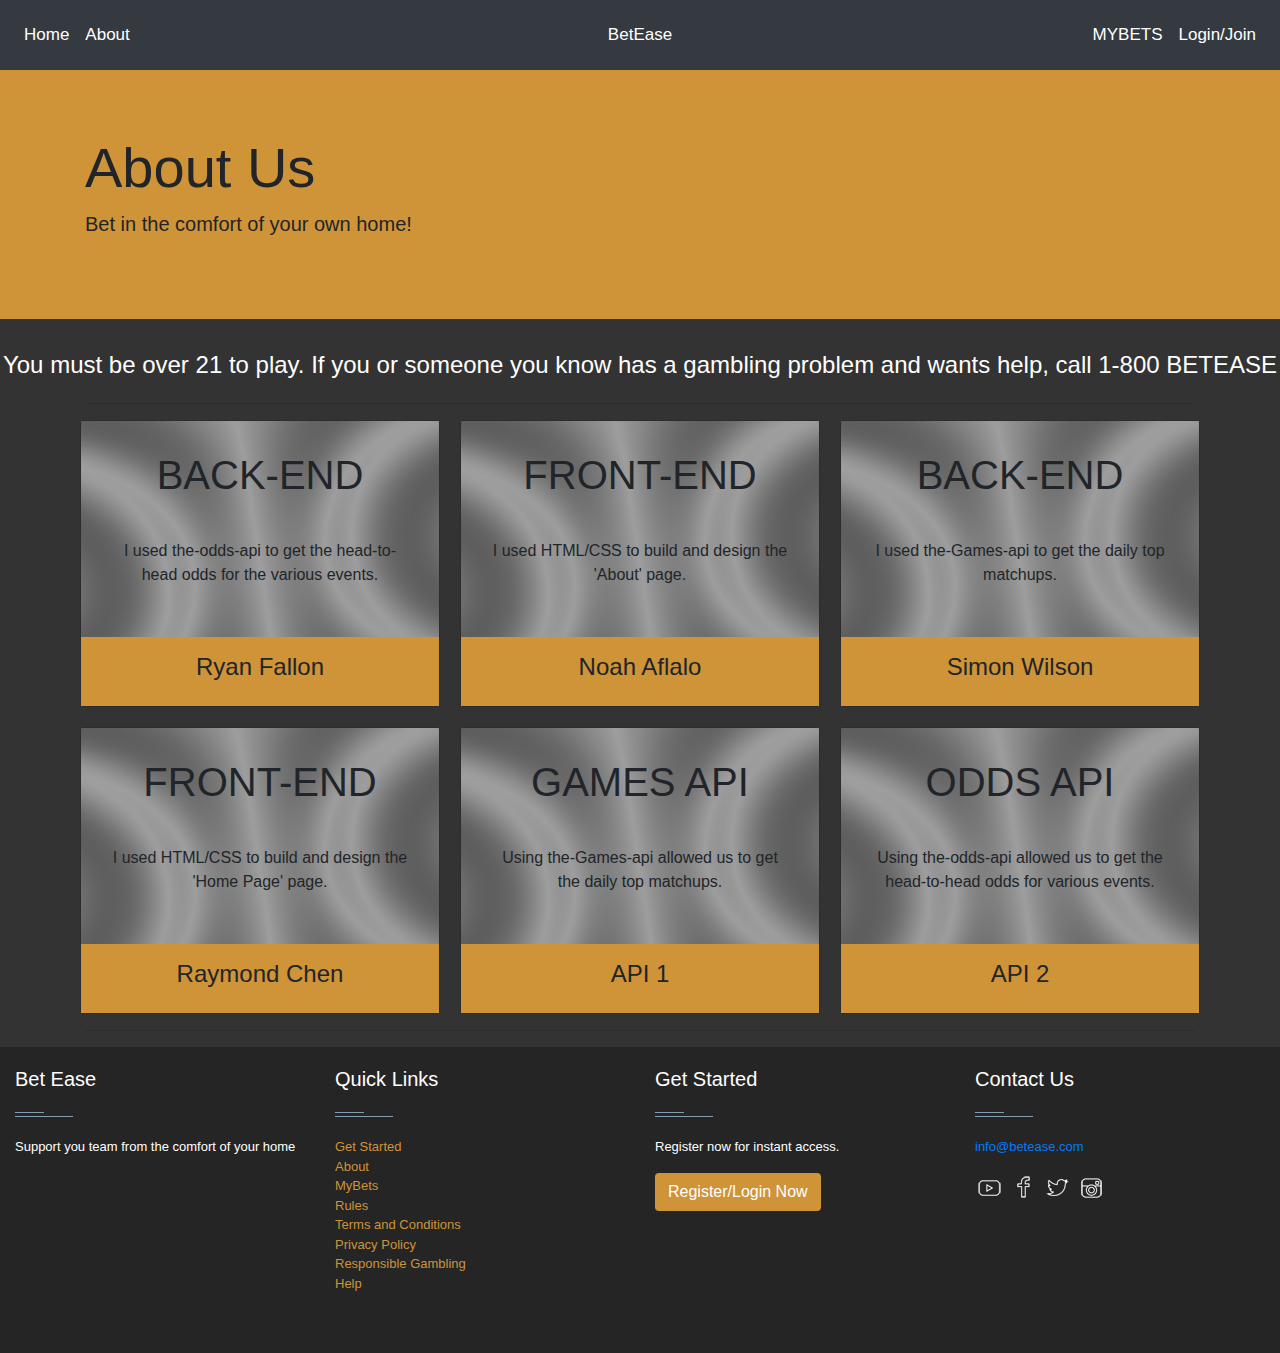
==== commit e7136491: "Merge pull request #44 from rf-spuds/about-final" ====
--- a/about.html
+++ b/about.html
@@ -143,154 +143,7 @@
     </main>
     <hr />
   </div>
-
-  <!-- Footer -->
-  <footer id="footer" class="footer-1">
-    <div class="main-footer widgets-dark typo-light">
-      <div class="container">
-        <div class="row">
-
-          <div class="col-xs-12 col-sm-6 col-md-3">
-            <div class="widget subscribe no-box">
-              <h5 class="widget-title">Bet Ease<span></span></h5>
-              <p>Support you team from the comfort of your home</p>
-            </div>
-          </div>
-
-          <div class="col-xs-12 col-sm-6 col-md-3">
-            <div class="widget no-box">
-              <h5 class="widget-title">Quick Links<span></span></h5>
-              <ul class="thumbnail-widget">
-                <li>
-                  <div class="thumb-content"><a href="#.">Get Started</a></div>
-                </li>
-                <li>
-                  <div class="thumb-content"><a href="#.">About</a></div>
-                </li>
-                <li>
-                  <div class="thumb-content"><a href="#.">MyBets</a></div>
-                </li>
-                <li>
-                  <div class="thumb-content"><a href="#.">Rules</a></div>
-
-                </li>
-                <li class="nav-item active 1">
-                    <a class="nav-link" href="#">About</a>
-                </li>
-
-                <div>
-                    <a class="navbar-brand" href="index.html">BetEase</a>
-                </div>
-            </ul>
-            <ul class="navbar-nav ml-md-auto">
-                <li class="nav-item active 2">
-                    <a class="nav-link" href="#">MYBETS</a>
-                </li>
-                <li class="nav-item active 2">
-                    <a class="nav-link" href="#">Login/Join</a>
-                </li>
-            </ul>
-        </div>
-    </nav>
-
-
-    <!--Jumbotron-->
-    <div class="jumbotron jumbotron-fluid">
-        <div class="container">
-            <h1 class="display-4">About Us</h1>
-            <p class="lead">Bet in the comfort of your own home!</p>
-        </div>
-    </div>
-
-    <!-- written content -->
-    <div class="writtenContent">
-        <h4>You must be over 21 to play. If you or someone you know has a gambling problem and wants help, call 1-800 BETEASE
-            </h3>
-    </div>
-
-    <!--Table Div-->
-    <!-- Start of container -->
-    <div class="container">
-        <main class="row">
-            <div class="col-md-12 col-sm-12 col-lg-12">
-                <hr />
-                <div class="row">
-                    <div class="col-sm-12 col-md-4 col-lg-4 position-relative p-0" style="padding: 0px 10px 0px 10px !important;">
-                        <div class="card teamBackground">
-                            <h1 class="contentTop">BACK-END</h1>
-                            <div class="card-body p-0">
-                                <p class="content">I used the-odds-api to get the head-to-head odds for the various events.
-                                    </pclass="content">
-                                    <div class="our-name">
-                                        <h4>Ryan Fallon</h4>
-                                    </div>
-                            </div>
-                        </div>
-                    </div>
-                    <div class="col-sm-12 col-md-4 col-lg-4 position-relative p-0" style="padding: 0px 10px 0px 10px !important;">
-                        <div class="card teamBackground">
-                            <h1 class="contentTop">FRONT-END</h1>
-                            <div class="card-body p-0">
-                                <p class="content">I used HTML/CSS to build and design the 'About' page.</pclass="content">
-                                    <div class="our-name">
-                                        <h4>Noah Aflalo</h4>
-                                    </div>
-                            </div>
-                        </div>
-                    </div>
-                    <div class="col-sm-12 col-md-4 col-lg-4 position-relative p-0" style="padding: 0px 10px 0px 10px !important;">
-                        <div class="card teamBackground">
-                            <h1 class="contentTop">BACK-END</h1>
-                            <div class="card-body p-0">
-                                <p class="content">I used the-Games-api to get the daily top matchups.</pclass="content">
-                                    <div class="our-name">
-                                        <h4>Simon Wilson</h4>
-                                    </div>
-                            </div>
-                        </div>
-                    </div>
-                </div>
-                <div class="row" style="padding-top: 20px;">
-                    <div class="col-sm-12 col-md-4 col-lg-4 position-relative p-0" style="padding: 0px 10px 0px 10px !important;">
-                        <div class="card teamBackground">
-                            <h1 class="contentTop">FRONT-END</h1>
-                            <div class="card-body p-0">
-                                <p class="content">I used HTML/CSS to build and design the 'Home Page' page.</pclass="content">
-                                    <div class="our-name">
-                                        <h4>Raymond Chen</h4>
-                                    </div>
-                            </div>
-                        </div>
-                    </div>
-                    <div class="col-sm-12 col-md-4 col-lg-4 position-relative p-0" style="padding: 0px 10px 0px 10px !important;">
-                        <div class="card teamBackground">
-                            <h1 class="contentTop">GAMES API</h1>
-                            <div class="card-body p-0">
-                                <p class="content">Using the-Games-api allowed us to get the daily top matchups.</pclass="content">
-                                    <div class="our-name">
-                                        <h4>API 1</h4>
-                                    </div>
-                            </div>
-                        </div>
-                    </div>
-                    <div class="col-sm-12 col-md-4 col-lg-4 position-relative p-0" style="padding: 0px 10px 0px 10px !important;">
-                        <div class="card teamBackground">
-                            <h1 class="contentTop">ODDS API</h1>
-                            <div class="card-body p-0">
-                                <p class="content">Using the-odds-api allowed us to get the head-to-head odds for various events.
-                                    </pclass="content">
-                                    <div class="our-name">
-                                        <h4>API 2</h4>
-                                    </div>
-                            </div>
-                        </div>
-                    </div>
-                </div>
-
-                <!-- </div> -->
-        </main>
-        <hr />
-        </div>
+  
 
         <!-- Footer -->
         <footer id="footer" class="footer-1">
